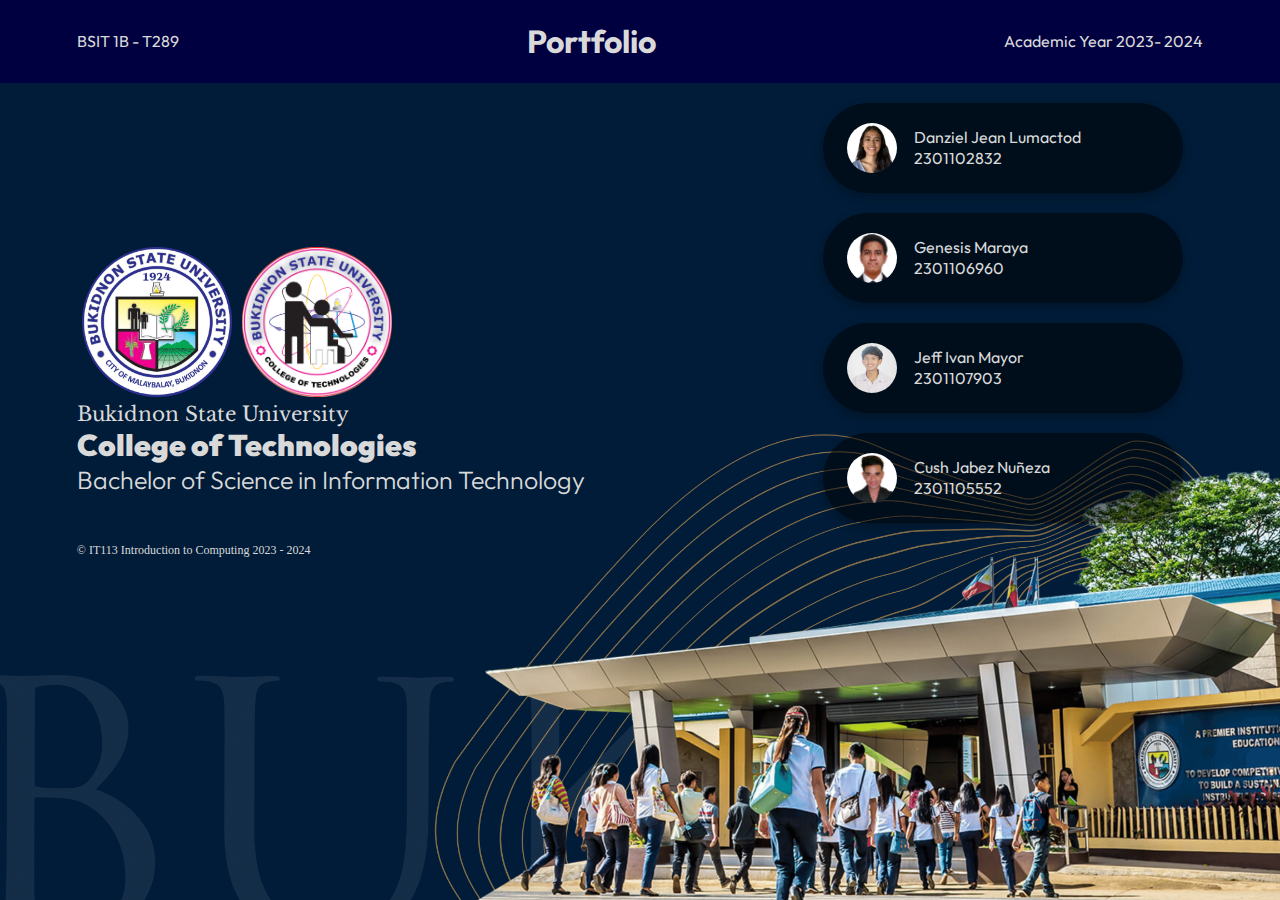
==== index.html @ 8eb0d498 "Added new file" ====
<!DOCTYPE html>
<html lang="en">
<head>
    <meta charset="UTF-8">
    <meta name="viewport" content="width=device-width, initial-scale=1.0">
    <link rel="stylesheet" href="styles.css">
    <title>Home - Portfolio</title>
</head>
<body>
    <header class="top-contain">
        <div class="head">
            <p id="left">BSIT 1B - T289</p>
            <h1>Portfolio</h1>
            <p id="right">Academic Year 2023- 2024</p>
        </div>
    </header>
    <div class="body">
        <div class="main-content">
            <div class="content first">
                <div class="logo">
                    <img src="Pictures/BukSU Logo.png" id="logo">
                    <img src="Pictures/COT Logo.png" id="logo">
                </div>
                <div class="school">
                    <p id="uni">Bukidnon State University</p>
                    <p id="college">College of Technologies</p>
                    <p id="course">Bachelor of Science in Information Technology</p>
                </div>
            </div>
            <div class="content">
                <div class="student-frame"><a href="lumactod.html" class="student">
                    <img src="Pictures/lumactod.png" id="pic">
                    <div class="student-info">
                        <p>Danziel Jean Lumactod</p>
                        <p>2301102832</p>
                    </div>
                </a></div>
                <div class="student-frame"><a href="maraya.html" class="student">
                    <img src="Pictures/maraya.jpg" id="pic">
                    <div class="student-info">
                        <p>Genesis Maraya</p>
                        <p>2301106960</p>
                    </div>
                </a></div>
                <div class="student-frame"><a href="mayor.html" class="student">
                    <img src="Pictures/mayor.jpg" id="pic">
                    <div class="student-info">
                        <p>Jeff Ivan Mayor</p>
                        <p>2301107903</p>
                    </div>
                </a></div>
                <div class="student-frame"><a href="nuneza.html" class="student">
                    <img src="Pictures/nuneza.jpg" id="pic">
                    <div class="student-info">
                        <p>Cush Jabez Nuñeza</p>
                        <p>2301105552</p>
                    </div>
                </a></div>
            </div>
        </div>
    </div>
    <footer>&copy; IT113 Introduction to Computing 2023 - 2024</footer>
</body>
</html>
---- styles.css ----
@import url('https://fonts.googleapis.com/css2?family=Libre+Baskerville&family=Outfit:wght@100;400&family=Poppins:wght@100;400&family=Roboto&display=swap');

* {
    box-sizing: border-box;
}
body {
    background-image: url(Pictures/buksu.png);
    background-repeat: no-repeat;
    background-position: bottom;
    background-size: contain;
    background-attachment: fixed;
    background-color: #001c38;
    color: #d9d9d9;
    margin: 0;
    height: 100vh;
}
header {
    background-color: #000040;
    font-family: 'Outfit', sans-serif;
}
.head {
    margin: 0 6% 0 6%;
    display: flex;
    align-items: center;
    text-align: center;
    justify-content: space-between;
}
img#logo {
    display: flex;
    flex-wrap: wrap;
    width: 150px;
    object-fit: cover;
}
.logo {
    display: flex;
}
#logo {
    margin: 5px;
}
.main-content {
    display: flex;
    align-items: center;
    margin: 0 6% 0 6%;
    justify-content: space-between;
    flex-wrap: wrap;
}
.content {
    width: auto;
}
#uni {
    font-family: 'Libre Baskerville', sans-serif;
    font-size: 20px;
    margin: 0;
}
#college, #course {
    font-family: 'Outfit', sans-serif;
    margin: 0;
}
#college {
    font-weight: 900;
    font-size: 30px;
    margin: 0;
}
#course {
    font-weight: 300;
    font-size: 25px;
}
.first {
    margin-top: 10%;
}
.student-frame {
    max-height: 540px;
}
.student {
    background-color: rgba(0, 0, 0, 0.5);
    display: flex;
    align-items: center;
    border-radius: 60px;
    padding-left: 6%;
    margin: 20px;
    text-decoration: none;
    color: inherit;
    line-height: 5px;
    box-shadow: 0 4px 10px rgba(0, 0, 0, 0.25);
    flex-wrap: wrap;
    width: 360px;
    height: 90px;
    transition: all 0.2s ease;
}
.student:hover {
    background-color: rgb(0, 0, 66);
    box-shadow: 4px 4px 10px rgba(0, 0, 0, 0.5);
    box-shadow: inset -2px -4px 10px rgba(0, 0, 80, 0.5);

}
.student-info {
    font-family: 'Outfit';
    margin-left: 5%;
}
#pic {
    width: 50px;
    border-radius: 50%;
}
footer {
    padding-left: 6%;
    font-size: 12px;
}
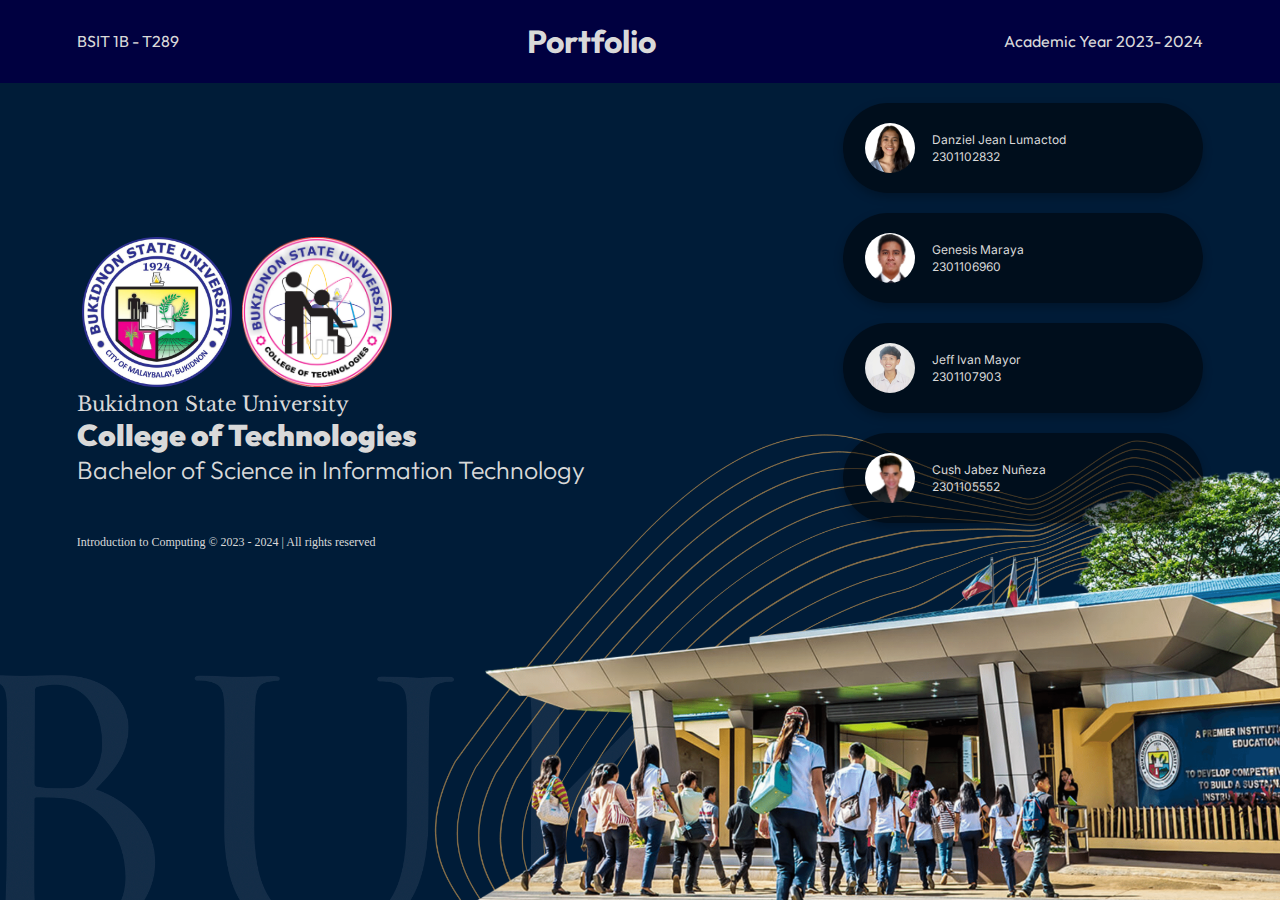
==== commit e0b6ba1d: "Add" ====
--- a/index.html
+++ b/index.html
@@ -4,6 +4,7 @@
     <meta charset="UTF-8">
     <meta name="viewport" content="width=device-width, initial-scale=1.0">
     <link rel="stylesheet" href="styles.css">
+    <link rel="icon" href="Pictures/BukSU Logo.png">
     <title>Home - Portfolio</title>
 </head>
 <body>
@@ -59,6 +60,8 @@
             </div>
         </div>
     </div>
-    <footer>&copy; IT113 Introduction to Computing 2023 - 2024</footer>
+    <footer>
+        <p>Introduction to Computing &copy; 2023 - 2024 | All rights reserved</p>
+    </footer>
 </body>
 </html>--- a/styles.css
+++ b/styles.css
@@ -1,4 +1,5 @@
 @import url('https://fonts.googleapis.com/css2?family=Libre+Baskerville&family=Outfit:wght@100;400&family=Poppins:wght@100;400&family=Roboto&display=swap');
+@import url('https://fonts.googleapis.com/css2?family=Inter:wght@100;200;300;400;500;600;700;800;900&family=Libre+Baskerville:ital,wght@0,400;0,700;1,400&display=swap');
 
 * {
     box-sizing: border-box;
@@ -77,7 +78,7 @@
     align-items: center;
     border-radius: 60px;
     padding-left: 6%;
-    margin: 20px;
+    margin-top: 20px;
     text-decoration: none;
     color: inherit;
     line-height: 5px;
@@ -94,7 +95,8 @@
 
 }
 .student-info {
-    font-family: 'Outfit';
+    font-family: 'Inter', sans-serif;
+    font-size: 12px;
     margin-left: 5%;
 }
 #pic {
@@ -104,4 +106,34 @@
 footer {
     padding-left: 6%;
     font-size: 12px;
+}
+
+@media only screen and (max-width: 768px) {
+    body {
+        background-size: cover;
+    }
+
+    .head {
+        flex-direction: column;
+    }
+
+    #logo {
+        width: 100%;
+    }
+
+    .main-content {
+        flex-direction: column;
+    }
+
+    .content {
+        width: 100%;
+    }
+
+    .student {
+        width: 100%;
+    }
+
+    .student-frame {
+        margin-top: 10px;
+    }
 }